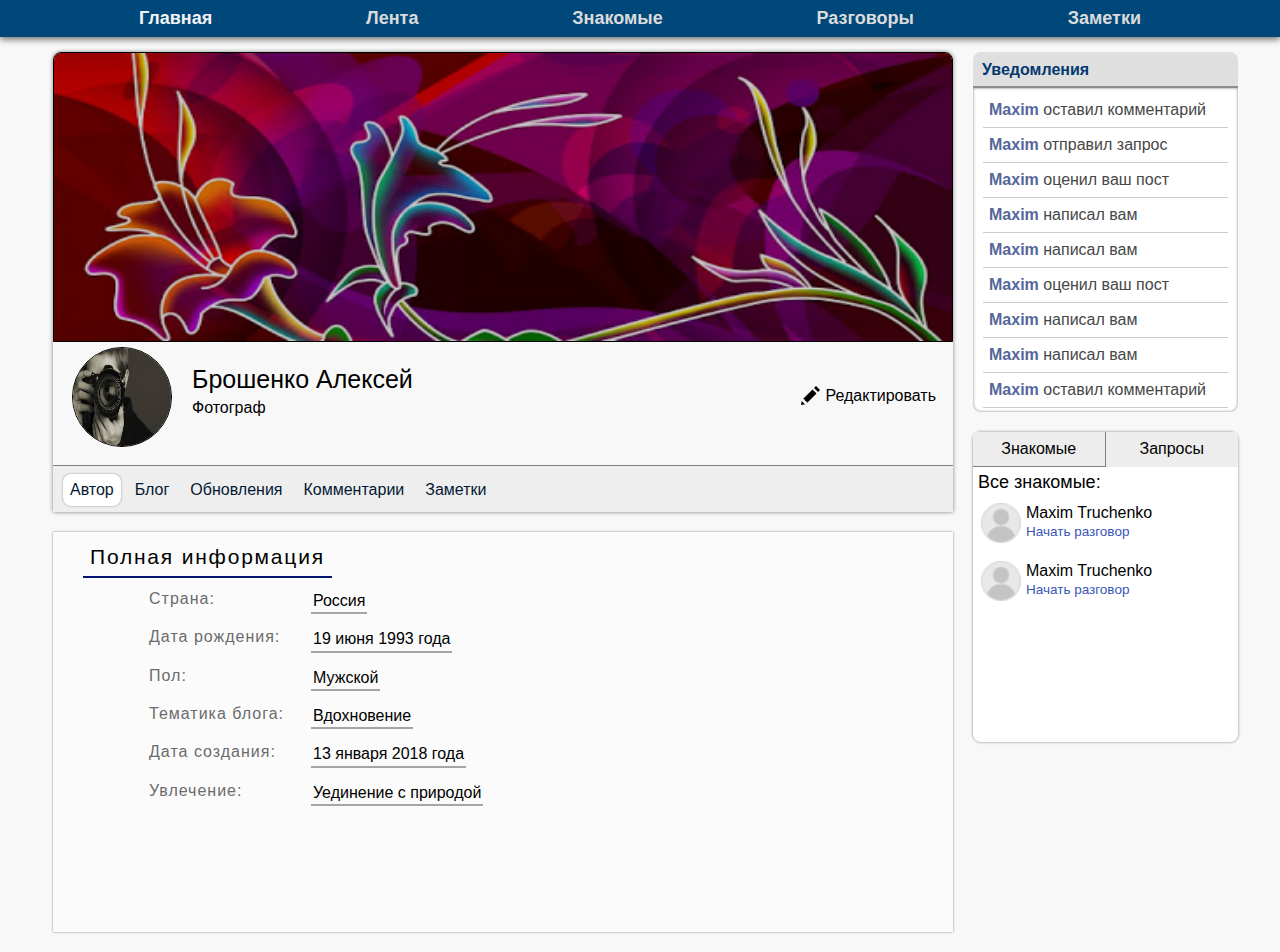
==== index.html @ 9f4bea0f "uploads site" ====
<!DOCTYPE html>
<html lang="ru">

<head>
    <meta charset="UTF-8">
    <meta name="viewport" content="width=device-width, initial-scale=1.0">
    <meta name="title" content="«Vленте» — международная социальная сеть">
    <meta name="description"
        content="Общайтесь и держите всегда связь со своими друзьями и близкими людьми , Финди предлагает вам большой функционал -  звоните , пишите и конечно же знакомьтесь)">
    <meta name="keywords" content="blog, vlente, social site, service site, vlente,vlenteblog, сеть блога">
    <meta name="viewport" content="width=device-width, initial-scale=1, maximum-scale=1">


    <title>Vленте</title>
    <link rel="stylesheet" href="./assets/css/normalize.css">
    <link rel="stylesheet" href="./assets/css/style.css">
    <link rel="icon" href="./assets/css/img/logo.png">
</head>

<body>
    <div class="header">
        <div class="header-block">
            <a href="index.html" class="menu-link active">Главная</a>
            <a href="news.html" class="menu-link">Лента</a>
            <a href="#" class="menu-link">Знакомые</a>
            <a href="#" class="menu-link">Разговоры</a>
            <a href="#" class="menu-link">Заметки</a>
        </div>
    </div>

    <div class="container">

        <div class="profile-container">
        
            <div class="profile-header">
                <img src="./assets/css/img/profile-cover2.jpg" alt="cover" class="profile-cover">
                <div class="black"></div>
                <div class="profile-header-info">
                    <div class="profile">
                        <div class="profile-avatar">
                            <img src="./assets/css/img/post-image.jpg" alt="">
                        </div>
                        <div class="profile-info">
                            <div class="profile-name">Брошенко Алексей</div>
                            <div class="profile-hobbi">Фотограф</div>
                        </div>
                    </div>
                    <div class="profile-settings">
                        <button>
                            <img src="./assets/css/img/profile-settings.png" alt="settings" class="settings">
                            Редактировать
                        </button>
                    </div>
                </div>

                <div class="profile-navigaton">
                    <div class="element-menu element-menu1 element-active">Автор</div>
                    <div class="element-menu element-menu2">Блог</div>
                    <div class="element-menu element-menu3">Обновления</div>
                    <div class="element-menu element-menu4">Комментарии</div>
                    <div class="element-menu element-menu5">Заметки</div>
                </div>
            </div>







            <div class="profile-body profile-body1">
                <div class="profile-body-title">
                    <p class="profile-info-title">Полная информация</p>
                </div>
                <div class="profile-info-container">
                    <div class="profile-column-name">
                        <p class="column-name">Страна:</p>
                        <p class="column-name">Дата рождения:</p>
                        <p class="column-name">Пол:</p>
                        <p class="column-name">Тематика блога:</p>
                        <p class="column-name">Дата создания:</p>
                        <p class="column-name">Увлечение:</p>
                    </div>
                    <div class="profile-column-value">
                        <div class="column-value">Россия</div>
                        <div class="column-value">19 июня 1993 года</div>
                        <div class="column-value">Мужской</div>
                        <div class="column-value">Вдохновение</div>
                        <div class="column-value">13 января 2018 года</div>
                        <div class="column-value">Уединение с природой</div>
                    </div>
                </div>
                
            </div>

            <div class="profile-body profile-body2 none">
                <div class="profile-body-title">
                    <p class="profile-info-title">Блог</p>
                </div>
                <div class="profile-info-container">
                    
                </div>
            
            </div>

            <div class="profile-body profile-body3 none">
                <div class="profile-body-title">
                    <p class="profile-info-title">Обновления</p>
                </div>
                <div class="profile-info-container">
                    
                </div>
            
            </div>

            <div class="profile-body profile-body4 none">
                <div class="profile-body-title">
                    <p class="profile-info-title">Комментарии</p>
                </div>
                <div class="profile-info-container">
                    
                </div>
            
            </div>

            <div class="profile-body profile-body5 none">
                <div class="profile-body-title">
                    <p class="profile-info-title">Заметки</p>
                </div>
                <div class="profile-info-container">
                    
                </div>
            
            </div>












            
            
        </div>

        <div class="information-container">
            <div class="information">
                <div class="information-header">
                    <p class="information-header-title">Уведомления</p>
                </div>
                <div class="information-body">
                    <div class="information-block"><a href="#" class="people">Maxim</a> оставил комментарий</div>
                    <div class="information-block"><a href="#" class="people">Maxim</a> отправил запрос</div>
                    <div class="information-block"><a href="#" class="people">Maxim</a> оценил ваш пост</div>
                    <div class="information-block"><a href="#" class="people">Maxim</a> написал вам</div>
                    <div class="information-block"><a href="#" class="people">Maxim</a> написал вам</div>
                    <div class="information-block"><a href="#" class="people">Maxim</a> оценил ваш пост</div>
                    <div class="information-block"><a href="#" class="people">Maxim</a> написал вам</div>
                    <div class="information-block"><a href="#" class="people">Maxim</a> написал вам</div>
                    <div class="information-block"><a href="#" class="people">Maxim</a> оставил комментарий</div>
                    <div class="information-block"><a href="#" class="people">Maxim</a> поделился постом</div>
                    <div class="information-block"><a href="#" class="people">Maxim</a> оставил комментарий</div>
                    <div class="information-block"><a href="#" class="people">Maxim</a> оставил комментарий</div>
                    <div class="information-block"><a href="#" class="people">Maxim</a> написал вам</div>
                    <div class="information-block"><a href="#" class="people">Maxim</a> написал вам</div>
                    <div class="information-block"><a href="#" class="people">Maxim</a> оставил комментарий</div>
                    <div class="information-block"><a href="#" class="people">Maxim</a> оставил комментарий</div>
                    <div class="information-block"><a href="#" class="people">Maxim</a> оставил комментарий</div>
                    <div class="information-block"><a href="#" class="people">Maxim</a> написал вам</div>
                    <div class="information-block"><a href="#" class="people">Maxim</a> оставил комментарий</div>
                    <div class="information-block"><a href="#" class="people">Maxim</a> оставил комментарий</div>
                    <div class="information-block"><a href="#" class="people">Maxim</a> написал вам</div>
                    <div class="information-block"><a href="#" class="people">Maxim</a> написал вам</div>
                    <div class="information-block"><a href="#" class="people">Maxim</a> оценил ваш пост</div>
                    <div class="information-block"><a href="#" class="people">Maxim</a> оставил комментарий</div>
                    <div class="information-block"><a href="#" class="people">Maxim</a> оставил комментарий</div>
                </div>
            </div>


            <div class="friend">
                <div class="friend-header">
                    <div class="friend-menu friend-menu1 friend-active">Знакомые</div>
                    <div class="friend-menu friend-menu2">Запросы</div>
                </div>
                <div class="friend-body friend-body1">
                    <p class="friend-title">Все знакомые:</p>
                    
                    <div class="friend-fd">
                        <img src="./assets/css/img/avatar.png" alt="аватар">
                        <div class="friend-fd-info">
                            <p>Maxim Truchenko</p>
                            <a href="#">Начать разговор</a>
                        </div>
                    </div>
                    <div class="friend-fd">
                        <img src="./assets/css/img/avatar.png" alt="аватар">
                        <div class="friend-fd-info">
                            <p>Maxim Truchenko</p>
                            <a href="#">Начать разговор</a>
                        </div>
                    </div>

                </div>
                <div class="friend-body friend-body2 none">
                    <p class="friend-title">Все запросы:</p>
                    
                    <div class="friend-fd">
                        <img src="./assets/css/img/avatar.png" alt="аватар">
                        <div class="friend-fd-info">
                            <p>Maxim Truchenko</p>
                            <a href="#">Принять</a>
                        </div>
                    </div>
                    
                </div>
            </div>
        </div>


    </div>

    <script src="./assets/js/script.js"></script>
</body>
</html>
---- assets/css/style.css ----
*{
    box-sizing: border-box;
    margin: 0;
    padding: 0;
        font-family: 'Trebuchet MS', 'Lucida Sans Unicode', 'Lucida Grande', 'Lucida Sans', Arial, sans-serif;

}

body{
    font-family: sans-serif;
    background-color: #f8f8f8;
}
a {
    text-decoration: none;
    /* color: #041327; */
    /* color: #ff0547; */
    color: #dbdbdb;
    font-weight: bold;
}

.header {
    /* padding-top: 8px;
    padding-bottom: 8px; */
    /* background-color: #187CFF; */
    /* background-color: #B22222; */
    /* background-color: #6B001D; */
    background-color: #01487a;
    /* border-bottom: 2px solid #041933;
    border-top: 2px solid #041933; */
    box-shadow: 0 3px 6px gray;
    /* height: 41px; */
}

.header-block {
    max-width: 1200px;
    margin: auto;
    display: flex;
    align-items: center;
    justify-content: space-between;
    padding-left: 100px;
    padding-right: 100px;
}

.menu-link {
    font-size: 18px;
    padding: 2px;
    height: 100%;
    font-family: sans-serif;
    margin-left: -3px;
    margin-right: -3px;
    /* display: flex; */
    align-items: center;
    /* justify-content: space-between; */
    padding-top: 8px;
    padding-bottom: 8px;

}
.menu-link:hover {
    color: #ffffff;
}
.active {
    color: #f3f3f3;
    /* border-bottom: 2px solid #2f2f30; */
}



.container {
    max-width: 1200px;
    margin: auto;
    display: flex;
}





.terms-of-use  {
    color: rgb(24, 24, 24);
    font-size: 14px;
    margin-left: 2px;
    letter-spacing: -0.6px;
}
.terms-of-use:hover {
    text-decoration: underline;
}

.policy-of-use  {
    color: rgb(24, 24, 24);
    font-size: 14px;
    margin-left: 2px;
    letter-spacing: -0.6px;
}
.policy-of-use:hover {
    text-decoration: underline;
}

.copyright {
    font-size: 14px;
}



.left-sidebar {
    padding: 7px;
    margin-top: 20px;
    margin-bottom: 10px;
    margin-left: 5px;
    margin-right: 0;
    width: 280px;
    height: 300px;
    background: white;
    box-shadow: 0 0 4px gray;
    border-radius: 8px;
}

.side-header {
    display: flex;
    align-items: center;
    max-height: 35px;
    border-bottom: 1.2px solid gray;
}
.side-avatar {
    width: 30px;
    height: 30px;
    margin-right: 10px;
    margin-bottom: 4px;
}
.side-fullname{
    font-size: 16px;
    font-weight: normal;
}

.side-hobbi {
    font-weight: normal;
}

.side-title {
    margin: 0;
    font-weight: normal;
    margin-top: 8px;
    padding: 0;
}


.side-post {
    margin-bottom: 5px;
    margin-top: 5px;
    display: flex;
    align-items: center;
    color: #000;
}
.side-post:hover {
    background-color: rgb(218, 218, 218);
}

.side-post-info {
    display: flex;
    align-items: left;
    flex-direction: column;
    justify-content: center;
    height: 50px;
}

.side-post-avatar {
    width: 35px;
    height: 35px;
    margin-right: 9px;
    border-radius: 50%;
    border: 1px solid #000;
}

.side-post-title {
    margin: 0;
    padding: 0;
    font-size: 14px;
    font-weight: normal;
}
.side-post-podtitle {
    margin: 0;
    padding: 0;
    font-size: 11px;
}

.popular-post {
    width: 1100px;
    max-height: 650px;
    display: flex;
    overflow-y: auto;
    margin-left: 12px;
    background-color: white;
    box-shadow: 0 0 4px gray;
    margin-top: 20px;
    border-radius: 8px;
    padding: 0;
    flex-direction: column;
}

.popular-header {
    /* width: 893px; */
    width: 100%;
    height: 35px;
    padding-top: 8px;
    padding-bottom: 8px;
    background-color: rgb(228, 228, 228);
    box-shadow: 0 1px 3px gray;
    border-radius: 10px 0 0 0;
}
.popular-header-text {
    font-weight: bold;
    font-size: 16px;
    margin-left: 20px;
}

.popular-post-block {
    padding: 5px;
    max-width: 280px;
    margin-left: 15px;
    margin-top: 20px;
    /* background-color: rgb(230, 230, 230); */
    border-radius: 8px;
    /* box-shadow: 0 0 7px gray; */
}
.popular-post-block:first-of-type {
    margin-left: 12px;
}

.block-image {
    width: 270px;
    height: 179px;
    border-radius: 8px;
    margin-bottom: 4px;
    border: 1px solid #000;
}
.block-title {
    font-family: sans-serif;
    font-size: 16px;
    font-weight: bold;
    font-style: italic;
    margin-bottom: 3px;
}
.author-block {
    flex-direction: column;
    display: flex;
    justify-content: end;
    font-style: italic;
    font-size: 12px;
}

.block-footer {
    display: flex;
    flex-direction: column;
    padding-top: 3px;
    padding-bottom: 3px;
    text-align: center;
    min-width: 260px;
}

.block-seemor {
    margin-right: 8px;
    min-width: 260px;
    padding: 10px;
    border-radius: 8px;
    color: #041933;
}
.block-seemor:hover {
    /* text-shadow: 0 0 3px rgb(160, 160, 160); */
    background-color: rgb(218, 218, 218);
}


.block-line {
    display: inline-flex;
}
.block-line:last-child {
    margin-bottom: 50px;
}
.block-line:first-of-type {
    margin-top: 60px;
}

.profile-container {
    margin-top: 15px;
    margin-left: 13px;
    display: flex;
    flex-direction: column;
}

.profile-header{
    display: flex;
    flex-direction: column;
    width: 900px;
    height: 460px;
    box-shadow: 0 0 4px gray;
    border-radius: 8px 8px 0 0;
    margin-bottom: 20px;
}

.profile-cover {
    min-width: 900px;
    height: 290px;
    border-radius: 8px 8px 0 0;
    z-index: -100;
    border: 1px solid #000;
}
.black {
    width: 900px;
    height: 290px;
    border-radius: 8px 8px 0 0;
    background-color: #000;
    position: absolute;
    opacity: 0.2;
    z-index: -100;
}

.profile-avatar img {
    margin-top: 5px;
    margin-left: 19px;
    width: 100px;
    height: 100px;
    border-radius: 50%;
    border: 1px solid #000;
    margin-right: 20px;
}

.profile-header-info {
    display: flex;
    align-items: center;
    width: 900px;
    justify-content: space-between;
}

.profile-info {
    width: 300px;
    height: auto;
}

.profile-name {
    font-size: 25px;
    font-weight: 500;
    margin-top: -10px;
    margin-bottom: 5px;
}

.profile-settings button {
    display: flex;
    align-items: center;
    border: none;
    background-color: transparent;
    padding-left: 7px;
    padding-right: 7px;
    padding-top: 5px;
    padding-bottom: 5px;
    border-radius: 8px;
    outline: none;
    cursor: pointer;
    margin-right: 10px;
}
.profile-settings button:hover {
    background-color: rgb(235, 235, 235);
    box-shadow: 0 1px 2px gray;
}
.settings {
    margin-right: 3px;
}

.profile {
    display: flex;
    align-items: center;
}

.profile-navigaton {
    padding: 3px;
    width: 100%;
    background-color: #eeeeee;
    margin-top: 14px;
    border-top: 1px solid gray;
    /* box-shadow: 0 -1px 1px gray; */
    /* border-bottom: 2px solid gray; */
    text-align: center;
    display: flex;
    align-items: center;
}



.element-menu {
    margin-top: 5px;
    margin-bottom: 3px;
    margin-left: 7px;
    padding: 7px;
    border-radius: 8px;
    color: #041933;
    max-width: max-content;
    cursor: pointer;
    
}
.element-menu:hover {
    background-color: #fff;
    box-shadow: 0 0 2px gray;
}

.element-active {
    background-color: #fff;
    box-shadow: 0 0 2px gray;
}



.dis-hidden {
    display: hidden;
}

.dis-none{
    display: none;
}



/* .element-menu:after {
    display: inline-flex;
    content: "";
    width: 1px;
    height: 32px;
    margin-right: 6px;
    margin-left: 6px;
    background-color: #bfbfbf;
    vertical-align: middle;
}

.element-menu:first-child:before {
    display: inline-flex;
    content: "";
    width: 1px;
    height: 32px;
    margin-right: 6px;
    margin-left: 6px;
    background-color: #bfbfbf;
    vertical-align: middle;
}  */



.information-container {
    margin-top: 15px;
    margin-left: 20px;
}

.information {
    width: 265px;
    height: 360px;
    background-color: #fff;
    /* box-shadow: 0 0 6px rgb(201, 201, 201); */
    border-radius: 8px;
    margin-bottom: 20px;
    /* padding: 8px; */
}
.information-header {
    border-bottom: 2px solid rgb(141, 141, 141);
    padding-bottom: 7px;
    padding-top: 9px;
    padding-left: 9px;
    padding-right: 7px;
    background-color: rgb(223, 223, 223);
    border-radius: 8px  8px 0 0;
}

.information-header-title {
    font-family: sans-serif;
    font-size: 16px;
    color: #043971;
    font-weight: bold;
}

.information-body {
    width: 100%;
    height: 324px;
    box-shadow: inset 0 0 3px gray;
    border-radius: 0 0 8px 8px;
    padding: 10px;
    overflow-x: auto;
}

.information-block {
    width: 100%;
    height: 30px;
    padding: 3px;
    padding-left: 6px;
    /* background-color: rgb(204, 204, 204); */
    /* border-top: 1.2px solid rgb(204, 204, 204); */
    border-bottom: 1.2px solid rgb(204, 204, 204);
    margin-bottom: 5px;
    color: #474747;
}

.people {
    color: #556699;
}


.friend {
    width: 265px;
    height: 310px;
    background-color: #fff;
    box-shadow: 0 0 3px gray;
    border-radius: 8px;
    /* padding: 8px; */
}

.friend-header {
    width: 100%;
    display: inline-flex;
    background-color: rgb(238, 237, 237);
}


.friend-menu {
    width: 50%;
    height: 100%;
    padding: 8px;
    text-align: center;
    align-items: center;
    cursor: pointer;
}
.friend-active{
    border-bottom: 1.5px solid gray;
}

.friend-menu:first-of-type {
    border-right: 1.5px solid gray;
}

.friend-body {
    width: 100%;
    height: 270px;
    border-radius: 0 0 8px 8px;
    padding: 10px;
    overflow-x: auto;
    padding: 5px;
}

.hidden {
    display: hidden;
}

.none{
    display: none;
}

.friend-title {
    font-size: 18px;
    font-family: sans-serif;
}

.friend-fd {
    padding: 3px;
    display: flex;
    align-items: center;
    margin-bottom: 5px;
}
.friend-fd img {
    width: 40px;
    height: 40px;
    margin-right: 5px;
    margin-top: 7px;
}

.friend-fd-info p{
    display: flex;
    flex-direction: column;
    margin-top: 6px;
    font-family: 'Lucida Sans', 'Lucida Sans Regular', 'Lucida Grande', 'Lucida Sans Unicode', Geneva, Verdana, sans-serif;
}

.friend-fd-info a {
    color: #3856b8;
    font-size: 13.5px;
    font-weight: normal;
    transition: 0.3s ease-in-out;
}
.friend-fd-info a:hover {
    font-size: 15px;
    font-weight: bold;
}



.profile-body {
    width: 900px;
    height: 400px;
    /* display: flex; */
    flex-direction: column;
    box-shadow: 0 0 2px gray;
    background-color: rgb(251, 251, 251);
    margin-bottom: 20px;
}

.profile-info-title {
    font-size: 21px;
    margin: 6px;
    margin-left: 30px;
    letter-spacing: 1.8px;
    font-family: 'Trebuchet MS', 'Lucida Sans Unicode', 'Lucida Grande', 'Lucida Sans', Arial, sans-serif;
    border-bottom: 2px solid rgb(3, 20, 117);
    max-width: max-content;
    padding: 7px;
}

.profile-info-container {
    display: flex;
    align-items: center;
}

.profile-column-name {
    height: 90%;
    width: 160px;
    margin-left: 90px;
    padding: 6px;
}

.profile-column-value {
    height: 90%;
    width: 200px;
    margin-left: 5px;
    padding: 3px;
}

.column-name {
    color: #6b6b6b;
    font-weight: 500;
    letter-spacing: 1px;
    margin-bottom: 20px;
}

.column-value {
    max-width: max-content;
    padding: 2px;
    border-bottom: 2px solid #a5a5a5;
    margin-bottom: 14px;
}
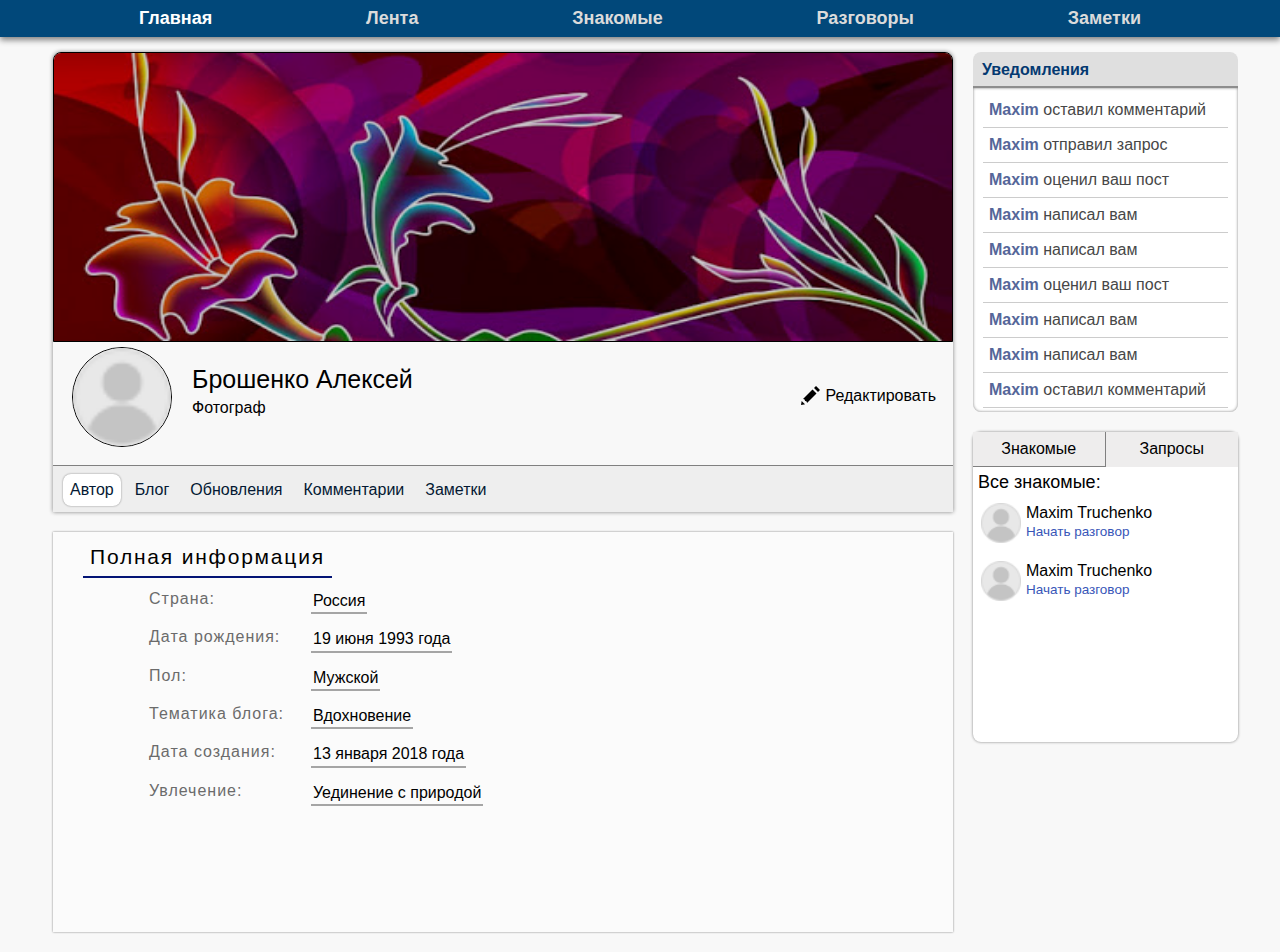
==== commit 43fcd079: "news files" ====
--- a/index.html
+++ b/index.html
@@ -4,10 +4,10 @@
 <head>
     <meta charset="UTF-8">
     <meta name="viewport" content="width=device-width, initial-scale=1.0">
-    <meta name="title" content="«Vленте» — международная социальная сеть">
+    <meta name="title" content="«Vленте» — сервис для введения блога">
     <meta name="description"
-        content="Общайтесь и держите всегда связь со своими друзьями и близкими людьми , Финди предлагает вам большой функционал -  звоните , пишите и конечно же знакомьтесь)">
-    <meta name="keywords" content="blog, vlente, social site, service site, vlente,vlenteblog, сеть блога">
+        content="Создайте и введите свой блог, который любой сможет найти его! Также добалвяйте других пользователей, оценивайте, общайтесь и делитесь. Сервис Vленте постоянно расширяетсвои возможности. Присоединяйтесь к нам!">
+    <meta name="keywords" content="blog, vlente, social site, service site, service vlente, vlenteblog, сеть блога">
     <meta name="viewport" content="width=device-width, initial-scale=1, maximum-scale=1">
 
 
@@ -38,7 +38,7 @@
                 <div class="profile-header-info">
                     <div class="profile">
                         <div class="profile-avatar">
-                            <img src="./assets/css/img/post-image.jpg" alt="">
+                            <img src="./assets/css/img/avatar.png" alt="">
                         </div>
                         <div class="profile-info">
                             <div class="profile-name">Брошенко Алексей</div>
--- a/assets/css/style.css
+++ b/assets/css/style.css
@@ -59,7 +59,7 @@
     color: #ffffff;
 }
 .active {
-    color: #f3f3f3;
+    color: #fff;
     /* border-bottom: 2px solid #2f2f30; */
 }
 
@@ -188,38 +188,144 @@
     display: flex;
     overflow-y: auto;
     margin-left: 12px;
-    background-color: white;
-    box-shadow: 0 0 4px gray;
     margin-top: 20px;
     border-radius: 8px;
     padding: 0;
     flex-direction: column;
 }
 
-.popular-header {
-    /* width: 893px; */
-    width: 100%;
-    height: 35px;
-    padding-top: 8px;
-    padding-bottom: 8px;
-    background-color: rgb(228, 228, 228);
-    box-shadow: 0 1px 3px gray;
-    border-radius: 10px 0 0 0;
-}
 .popular-header-text {
     font-weight: bold;
-    font-size: 16px;
+    font-size: 29px;
     margin-left: 20px;
-}
-
-.popular-post-block {
+    font-weight: 500;
+    margin-top: 10px;
+    margin-left: 20px;
+    letter-spacing: 1px;
+}
+
+
+.post {
+    width: 85%;
+    /* padding: 7px; */
+    background-color: white;
+    display: flex;
+    align-items: center;
+    margin-left: 25px;
+    margin-top: 13px;
+    margin-bottom: 20px;
+    box-shadow: 0 0 3px gray;
+}
+
+.post-image {
+    width: 250px;
+    height: 159px;
+    border: 1px solid #000;
+}
+
+.post-info {
+    margin: 10px;
+    padding: 5px;
+    width: 80%;
+    height: 85%;
+}
+
+.post-title {
+    font-size: 19px;
+    word-spacing: 0.7px;
+    color: #000;
+}
+
+.post-desccription {
+    padding: 3px;
+    padding-top: 6px;
+    font-size: 15px;
+    color: rgb(78, 78, 78);
+    font-family: "Times New Roman", sans-serif;
+}
+
+.post-author {
+    display: flex;
+    align-items: center;
+    margin: 4px;
+    margin-top: 8px;
+    font-size: 14px;
+}
+
+.post-author img {
+    width: 17px;
+    height: 17px;
+    margin-right: 5px;
+}
+
+.post-footer {
+    width: 100%;
+    display: inline-flex;
+    color: rgb(27, 27, 27);
+}
+
+.post-data {
+    display: flex;
+    align-items: center;
+    margin: 4px;
+    margin-top: 8px;
+    margin-left: 15px;
+    font-size: 14px;
+}
+
+.post-data img {
+    width: 17px;
+    height: 17px;
+    margin-right: 5px;
+}
+
+.post-comment {
+    display: flex;
+    align-items: center;
+    justify-content: end;
+    margin: 4px;
+    margin-top: 8px;
+    margin-left: 15px;
+    font-size: 14px;
+}
+
+.post-comment img {
+    width: 17px;
+    height: 17px;
+    margin-right: 5px;
+}
+
+
+
+
+
+
+
+
+
+
+
+
+
+
+
+
+
+
+
+
+
+
+
+
+
+
+/* .popular-post-block {
     padding: 5px;
     max-width: 280px;
     margin-left: 15px;
     margin-top: 20px;
-    /* background-color: rgb(230, 230, 230); */
-    border-radius: 8px;
-    /* box-shadow: 0 0 7px gray; */
+    border-radius: 8px;
 }
 .popular-post-block:first-of-type {
     margin-left: 12px;
@@ -264,7 +370,7 @@
     color: #041933;
 }
 .block-seemor:hover {
-    /* text-shadow: 0 0 3px rgb(160, 160, 160); */
+    /* text-shadow: 0 0 3px rgb(160, 160, 160); 
     background-color: rgb(218, 218, 218);
 }
 
@@ -277,7 +383,18 @@
 }
 .block-line:first-of-type {
     margin-top: 60px;
-}
+} */
+
+
+
+
+
+
+
+
+
+
+
 
 .profile-container {
     margin-top: 15px;
